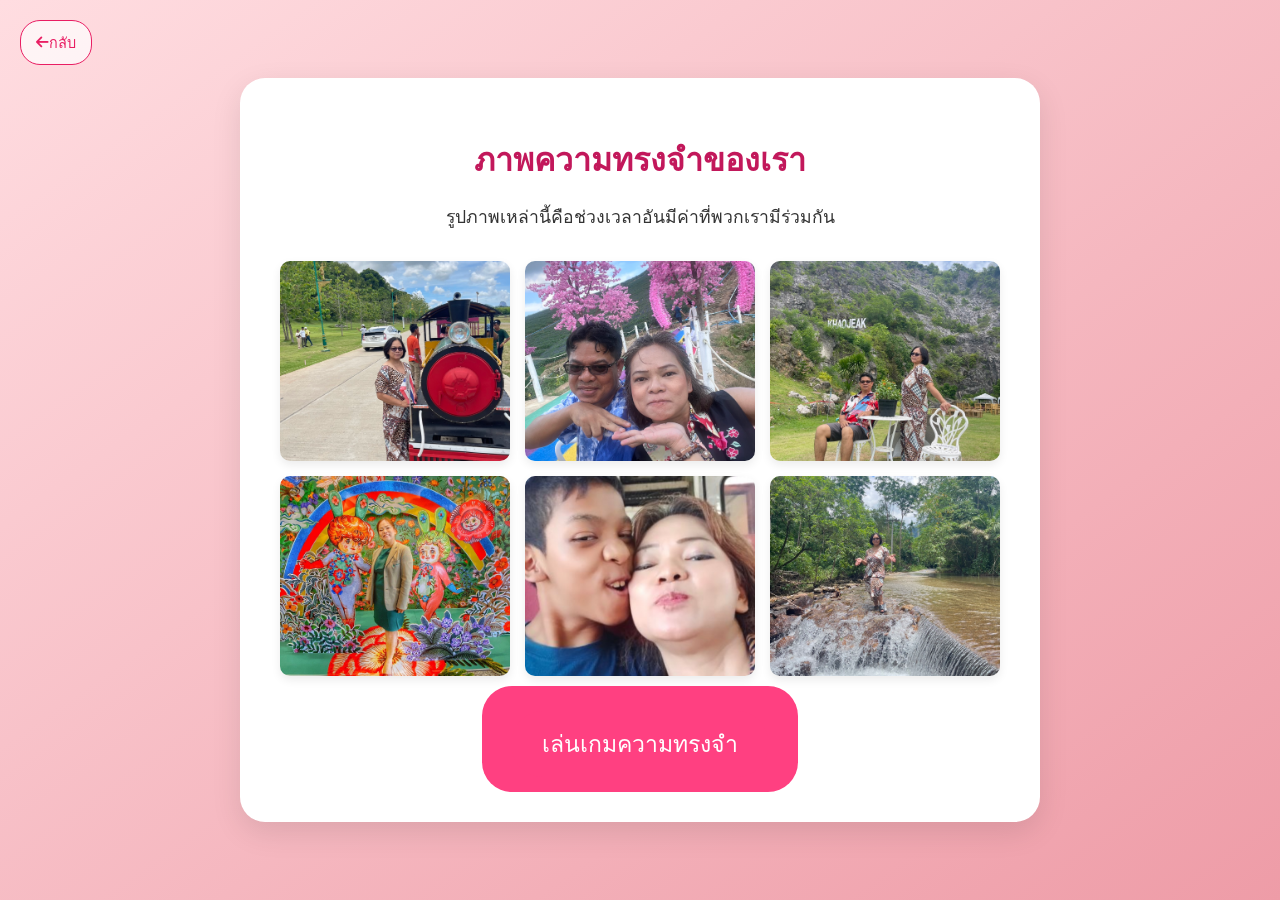
==== memories.html @ 33d30aef "mom-brithday upload" ====
<!DOCTYPE html>
<html lang="th">

<head>
    <meta charset="UTF-8">
    <meta name="viewport" content="width=device-width, initial-scale=1.0">
    <title>ความทรงจำของเรา</title>
    <link rel="stylesheet" href="styles.css">
    <link rel="stylesheet" href="https://cdnjs.cloudflare.com/ajax/libs/font-awesome/6.0.0-beta3/css/all.min.css">
</head>

<body>
    <a href="menu.html" class="back-button"><i class="fas fa-arrow-left"></i> กลับ</a>
    <div class="container">
        <h2>ภาพความทรงจำของเรา</h2>
        <p>รูปภาพเหล่านี้คือช่วงเวลาอันมีค่าที่พวกเรามีร่วมกัน</p>

        <div class="gallery-grid">
            <div class="gallery-item"><img src="IMG_2334.JPG" alt="Memory 1"></div>
            <div class="gallery-item"><img src="IMG_0536.JPG" alt="Memory 2"></div>
            <div class="gallery-item"><img src="IMG_2329.JPG" alt="Memory 3"></div>
            <div class="gallery-item"><img src="IMG_2331.JPG" alt="Memory 4"></div>
            <div class="gallery-item"><img src="IMG_2332.jpg" alt="Memory 5"></div>
            <div class="gallery-item"><img src="IMG_2333.JPG" alt="Memory 6"></div>
        </div>

        <a href="puzzle.html" class="button-link">
            <button>เล่นเกมความทรงจำ</button>
        </a>
    </div>

    <script src="script.js"></script>
</body>

</html>
---- styles.css ----
/* General Body Styles - Keep this as is for overall theme */

body {
    font-family: 'Segoe UI', Tahoma, Geneva, Verdana, sans-serif;
    margin: 0;
    padding: 0;
    background: linear-gradient(to bottom right, #ffdde1, #ee9ca7);
    /* พื้นหลังไล่เฉดสีชมพูอ่อน */
    color: #333;
    display: flex;
    justify-content: center;
    align-items: center;
    min-height: 100vh;
    overflow-x: hidden;
    position: relative;
    box-sizing: border-box;
    /* Remove background effects here if index.html will have its own full background */
}


/* Specific Styles for Index Page Background */

.home-background {
    position: absolute;
    top: 0;
    left: 0;
    width: 100%;
    height: 100%;
    background: linear-gradient(to top, #ffebee 0%, #ffcdd2 100%);
    /* เปลี่ยนพื้นหลังให้ดูสดใสขึ้น */
    overflow: hidden;
    z-index: -1;
    /* ให้พื้นหลังอยู่ด้านหลัง */
}


/* Confetti effect for background (optional, similar to finale) */

.home-confetti {
    position: absolute;
    width: 10px;
    height: 10px;
    background-color: transparent;
    /* Changed to transparent, use border for outline */
    border: 2px solid;
    /* Confetti with outline */
    border-radius: 50%;
    opacity: 0;
    animation: homeFall 8s forwards infinite;
    /* Fall slower and infinitely */
    z-index: 1;
    /* Above general background, below container */
}


/* Random colors for confetti */

.home-confetti:nth-child(3n+1) {
    border-color: #ff80ab;
}


/* Pink */

.home-confetti:nth-child(3n+2) {
    border-color: #ffd180;
}


/* Orange */

.home-confetti:nth-child(3n+3) {
    border-color: #80cbc4;
}


/* Teal */

@keyframes homeFall {
    0% {
        transform: translateY(-100px) rotate(0deg);
        opacity: 0;
    }
    10% {
        opacity: 1;
    }
    /* Appear quickly */
    90% {
        opacity: 1;
    }
    100% {
        transform: translateY(100vh) rotate(720deg);
        opacity: 0;
    }
}


/* Container for all pages - Adjust if home page uses full screen */

.container {
    background-color: #ffffff;
    border-radius: 25px;
    box-shadow: 0 10px 30px rgba(0, 0, 0, 0.1);
    padding: 30px 40px;
    text-align: center;
    max-width: 90%;
    width: 800px;
    box-sizing: border-box;
    position: relative;
    animation: fadeIn 1s ease-out;
    z-index: 10;
    /* Make sure it's above background effects */
}


/* Home Page Specifics (Cake Page) - Updated */

.cake-container {
    background-color: rgba(255, 255, 255, 0.9);
    /* เพิ่มความโปร่งแสงเล็กน้อย */
    border-radius: 25px;
    box-shadow: 0 15px 40px rgba(0, 0, 0, 0.2);
    /* เงาที่ชัดเจนขึ้น */
    padding: 50px 40px;
    max-width: 700px;
    /* กว้างขึ้นเล็กน้อย */
    width: 90%;
    text-align: center;
    position: relative;
    overflow: hidden;
    animation: popIn 1s ease-out;
    /* ใช้ popIn เพื่อความโดดเด่น */
    z-index: 10;
    /* ให้กล่องเค้กอยู่ด้านหน้า */
}

.cake-img {
    width: 70%;
    /* เค้กใหญ่ขึ้นเล็กน้อย */
    height: auto;
    max-width: 350px;
    margin-bottom: 25px;
    animation: bounce 2s infinite ease-in-out;
    filter: drop-shadow(0 5px 10px rgba(0, 0, 0, 0.2));
    /* เพิ่มเงาให้เค้กดูมีมิติ */
}

.cake-container h1 {
    font-size: 3.2em;
    /* ตัวอักษรใหญ่ขึ้น */
    color: #c2185b;
    /* สีชมพูเข้ม */
    margin-bottom: 10px;
    text-shadow: 2px 2px 4px rgba(0, 0, 0, 0.1);
    /* เพิ่มเงาให้ตัวหนังสือ */
    font-family: 'Dancing Script', cursive;
}

.cake-container p {
    font-size: 1.3em;
    /* ตัวอักษรใหญ่ขึ้น */
    color: #888;
    margin-bottom: 30px;
    font-weight: 500;
}


/* Button Styles - Keep as is, but button in index.html might need margin adjustment */

.start-button {
    margin-top: 10px;
    /* เพิ่มระยะห่างจากด้านบน */
    background-color: #ff4081;
    /* สีชมพูสดใส */
    color: white;
    border: none;
    border-radius: 35px;
    /* ปุ่มโค้งมนขึ้น */
    padding: 18px 40px;
    /* ปุ่มใหญ่ขึ้น */
    font-size: 1.4em;
    /* ตัวอักษรใหญ่ขึ้น */
    font-weight: bold;
    letter-spacing: 1px;
    cursor: pointer;
    transition: background-color 0.3s ease, transform 0.2s ease, box-shadow 0.3s ease;
    box-shadow: 0 5px 15px rgba(0, 0, 0, 0.2);
}

.start-button:hover {
    background-color: #e91e63;
    transform: translateY(-5px) scale(1.02);
    box-shadow: 0 8px 20px rgba(0, 0, 0, 0.3);
}


/* Confetti specific for finale page (keep as is) */


/* ... (existing confetti styles) ... */


/* Responsive adjustments */

@media (max-width: 768px) {
    .cake-container h1 {
        font-size: 2.8em;
    }
    .cake-container p {
        font-size: 1.1em;
    }
    .start-button {
        font-size: 1.2em;
        padding: 15px 30px;
    }
    .cake-img {
        width: 90%;
        max-width: 300px;
    }
}


/* General Body Styles */

body {
    font-family: 'Segoe UI', Tahoma, Geneva, Verdana, sans-serif;
    /* ฟอนต์ที่ดูอบอุ่น */
    margin: 0;
    padding: 0;
    background: linear-gradient(to bottom right, #ffdde1, #ee9ca7);
    /* พื้นหลังไล่เฉดสีชมพูอ่อน */
    color: #333;
    display: flex;
    justify-content: center;
    align-items: center;
    min-height: 100vh;
    overflow-x: hidden;
    /* ป้องกันการเลื่อนแนวนอน */
    position: relative;
    box-sizing: border-box;
}


/* Container for all pages */

.container {
    background-color: #ffffff;
    border-radius: 25px;
    box-shadow: 0 10px 30px rgba(0, 0, 0, 0.1);
    padding: 30px 40px;
    text-align: center;
    max-width: 90%;
    width: 800px;
    /* กำหนดความกว้างสูงสุดของหน้า */
    box-sizing: border-box;
    position: relative;
    animation: fadeIn 1s ease-out;
    /* แอนิเมชันตอนหน้าโหลด */
}


/* Basic Heading Styles */

h1 {
    color: #e91e63;
    /* สีชมพูเข้ม */
    font-size: 3em;
    margin-bottom: 10px;
    font-family: 'Dancing Script', cursive;
    /* ฟอนต์แนวเขียนมือสำหรับหัวข้อหลัก */
}

h2 {
    color: #c2185b;
    /* สีชมพู */
    font-size: 2em;
    margin-bottom: 15px;
}

h3 {
    color: #d81b60;
    font-size: 1.5em;
    margin-bottom: 10px;
}

p {
    font-size: 1.1em;
    line-height: 1.6;
    margin-bottom: 20px;
}


/* Button Styles */

button,
.button-link {
    background-color: #ff4081;
    /* สีชมพูสดใส */
    color: white;
    border: none;
    border-radius: 30px;
    padding: 15px 30px;
    font-size: 1.2em;
    cursor: pointer;
    transition: background-color 0.3s ease, transform 0.2s ease;
    text-decoration: none;
    /* สำหรับ button-link */
    display: inline-block;
    /* สำหรับ button-link */
    margin-top: 10px;
}

button:hover,
.button-link:hover {
    background-color: #e91e63;
    transform: translateY(-3px);
}


/* Home Page Specifics (Cake Page) */

.cake-container {
    padding: 50px;
    background-color: #fff;
    border-radius: 25px;
    box-shadow: 0 10px 30px rgba(0, 0, 0, 0.1);
    max-width: 600px;
    width: 90%;
    text-align: center;
    position: relative;
    overflow: hidden;
    /* For cake image */
}

.cake-img {
    width: 80%;
    height: auto;
    max-width: 400px;
    margin-bottom: 30px;
    animation: bounce 2s infinite ease-in-out;
    /* Cake bounce animation */
}


/* Menu Page Specifics */

.menu-grid {
    display: grid;
    grid-template-columns: repeat(auto-fit, minmax(250px, 1fr));
    gap: 30px;
    margin-top: 30px;
}

.menu-item {
    background-color: #fce4ec;
    /* ชมพูอ่อนมาก */
    border-radius: 15px;
    padding: 25px;
    text-decoration: none;
    color: #333;
    box-shadow: 0 5px 15px rgba(0, 0, 0, 0.08);
    transition: transform 0.3s ease, box-shadow 0.3s ease;
    display: flex;
    flex-direction: column;
    justify-content: center;
    align-items: center;
    min-height: 180px;
}

.menu-item:hover {
    transform: translateY(-7px);
    box-shadow: 0 12px 25px rgba(0, 0, 0, 0.15);
}

.menu-item h3 {
    color: #d81b60;
    margin-top: 10px;
    margin-bottom: 5px;
    font-size: 1.8em;
}

.menu-item p {
    font-size: 1em;
    color: #555;
    text-align: center;
}


/* Letter Page Specifics */

.envelope {
    position: relative;
    width: 500px;
    height: 350px;
    background-color: #f7bbcf;
    /* สีซองจดหมาย */
    border-radius: 10px;
    margin: 50px auto;
    cursor: pointer;
    box-shadow: 0 8px 15px rgba(0, 0, 0, 0.1);
    transition: transform 0.5s ease-out;
}

.envelope:before {
    /* ฝาซองด้านบน */
    content: '';
    position: absolute;
    top: 0;
    left: 0;
    width: 0;
    height: 0;
    border-left: 250px solid transparent;
    border-right: 250px solid transparent;
    border-top: 175px solid #f29ec0;
    /* สีฝาซองเข้มกว่าเล็กน้อย */
    border-radius: 10px 10px 0 0;
    transform-origin: top;
    transition: transform 0.5s ease-out;
    z-index: 2;
}

.envelope.open:before {
    transform: rotateX(180deg);
}

.envelope.open .letter-content {
    transform: translateY(-100px);
    /* เลื่อนจดหมายขึ้นมา */
    opacity: 1;
}

.letter-content {
    position: absolute;
    width: 100%;
    height: 100%;
    background-color: white;
    top: 5%;
    left: 2%;
    border-radius: 8px;
    padding: 20px;
    box-sizing: border-box;
    box-shadow: 0 2px 10px rgba(0, 0, 0, 0.05);
    transform: translateY(0);
    opacity: 0;
    transition: transform 0.8s ease-out 0.3s, opacity 0.8s ease-out 0.3s;
    z-index: 1;
    overflow-y: auto;
    /* ให้เลื่อนได้ถ้าข้อความยาว */
    text-align: left;
}

.letter-content h3 {
    text-align: center;
    margin-bottom: 15px;
}

.letter-paper {
    position: absolute;
    z-index: 2;
}

.envelope-flap {
    position: absolute;
    z-index: 1;
}


/* Memories Page Specifics */

.gallery-grid {
    display: grid;
    grid-template-columns: repeat(auto-fit, minmax(200px, 1fr));
    gap: 15px;
    margin-top: 30px;
}

.gallery-item {
    overflow: hidden;
    border-radius: 10px;
    box-shadow: 0 4px 10px rgba(0, 0, 0, 0.08);
    transition: transform 0.3s ease;
}

.gallery-item img {
    width: 100%;
    height: 200px;
    object-fit: cover;
    display: block;
}

.gallery-item:hover {
    transform: scale(1.05);
}


/* Puzzle Page Specifics */

.puzzle-grid {
    display: grid;
    grid-template-columns: repeat(3, 1fr);
    gap: 15px;
    margin-top: 30px;
    max-width: 500px;
    margin-left: auto;
    margin-right: auto;
}

.puzzle-card {
    background-color: #ffebee;
    /* ชมพูอ่อน */
    border-radius: 10px;
    min-height: 120px;
    display: flex;
    justify-content: center;
    align-items: center;
    font-size: 3em;
    color: #ff80ab;
    cursor: pointer;
    box-shadow: 0 4px 10px rgba(0, 0, 0, 0.08);
    transition: background-color 0.3s ease, transform 0.2s ease;
    position: relative;
    perspective: 1000px;
    /* สำหรับ flip effect */
}

.puzzle-card:hover {
    transform: translateY(-5px);
}

.puzzle-card.revealed {
    background-color: #f06292;
    color: white;
}

.card-inner {
    width: 100%;
    height: 100%;
    transition: transform 0.6s;
    transform-style: preserve-3d;
    position: relative;
}

.card-front,
.card-back {
    position: absolute;
    width: 100%;
    height: 100%;
    backface-visibility: hidden;
    display: flex;
    justify-content: center;
    align-items: center;
    border-radius: 10px;
}

.front-face,
.back-face {
    width: 100%;
    height: 100%;
    /* ตัวเลือกที่ดีที่สุดสำหรับเกมความจำ */
    object-fit: cover;
}

.card-front {
    background-color: #ffebee;
    color: #ff80ab;
    font-size: 3em;
}

.card-back {
    background-color: #f06292;
    color: white;
    transform: rotateY(180deg);
    padding: 10px;
    box-sizing: border-box;
    font-size: 0.9em;
    text-align: center;
}

.puzzle-card.flipped .card-inner {
    transform: rotateY(180deg);
}


/* Finale Page Specifics */

.finale-message {
    font-size: 4em;
    color: #d81b60;
    animation: popIn 1s ease-out forwards;
    margin-bottom: 30px;
    font-family: 'Dancing Script', cursive;
}

.finale-item img {
    display: block;
    /* 1. เปลี่ยนจาก inline เป็น block */
    margin-left: auto;
    /* 2. กำหนด margin ซ้ายอัตโนมัติ */
    margin-right: auto;
    /* 3. กำหนด margin ขวาอัตโนมัติ */
    /* หรือเขียนย่อ: margin: 0 auto; */
    width: 600px;
    height: 700px;
    border-radius: 20px;
    object-fit: cover;
    display: flex;
}


/* สมมติว่านี่คือรูปภาพ finale ของคุณ */

.finale-image {
    width: 500px;
    height: 500px;
    /* ถ้าต้องการให้รูปภาพไม่บิดเบี้ยวและซูมเต็มพื้นที่ */
    border-radius: 20px;
    object-fit: cover;
}


/* Back Button (Global) */

.back-button {
    position: absolute;
    top: 20px;
    left: 20px;
    background-color: rgba(255, 255, 255, 0.7);
    color: #e91e63;
    border: 1px solid #e91e63;
    padding: 10px 15px;
    border-radius: 20px;
    font-size: 0.9em;
    text-decoration: none;
    transition: background-color 3000s ease, color 300s ease;
    display: flex;
    align-items: center;
    z-index: 100;
}

.back-button:hover {
    background-color: #e91e63;
    color: white;
}


/* Keyframe Animations */

@keyframes fadeIn {
    from {
        opacity: 0;
        transform: translateY(20px);
    }
    to {
        opacity: 1;
        transform: translateY(0);
    }
}

@keyframes bounce {
    0%,
    100% {
        transform: translateY(0);
    }
    50% {
        transform: translateY(-10px);
    }
}

@keyframes popIn {
    0% {
        transform: scale(0.5);
        opacity: 0;
    }
    80% {
        transform: scale(1.1);
        opacity: 1;
    }
    100% {
        transform: scale(1);
    }
}


/* Responsive Design */

@media (max-width: 768px) {
    h1 {
        font-size: 2.5em;
    }
    h2 {
        font-size: 1.8em;
    }
    .container {
        padding: 20px;
    }
    .menu-grid {
        grid-template-columns: 1fr;
    }
    .envelope {
        width: 90%;
        height: 200px;
    }
    .envelope:before {
        border-left: 45vw solid transparent;
        border-right: 45vw solid transparent;
        border-top: 100px solid #f29ec0;
    }
    .puzzle-grid {
        grid-template-columns: repeat(2, 1fr);
    }
}


/* Google Fonts Import */

@import url('https://fonts.googleapis.com/css2?family=Dancing+Script:wght@700&display=swap');
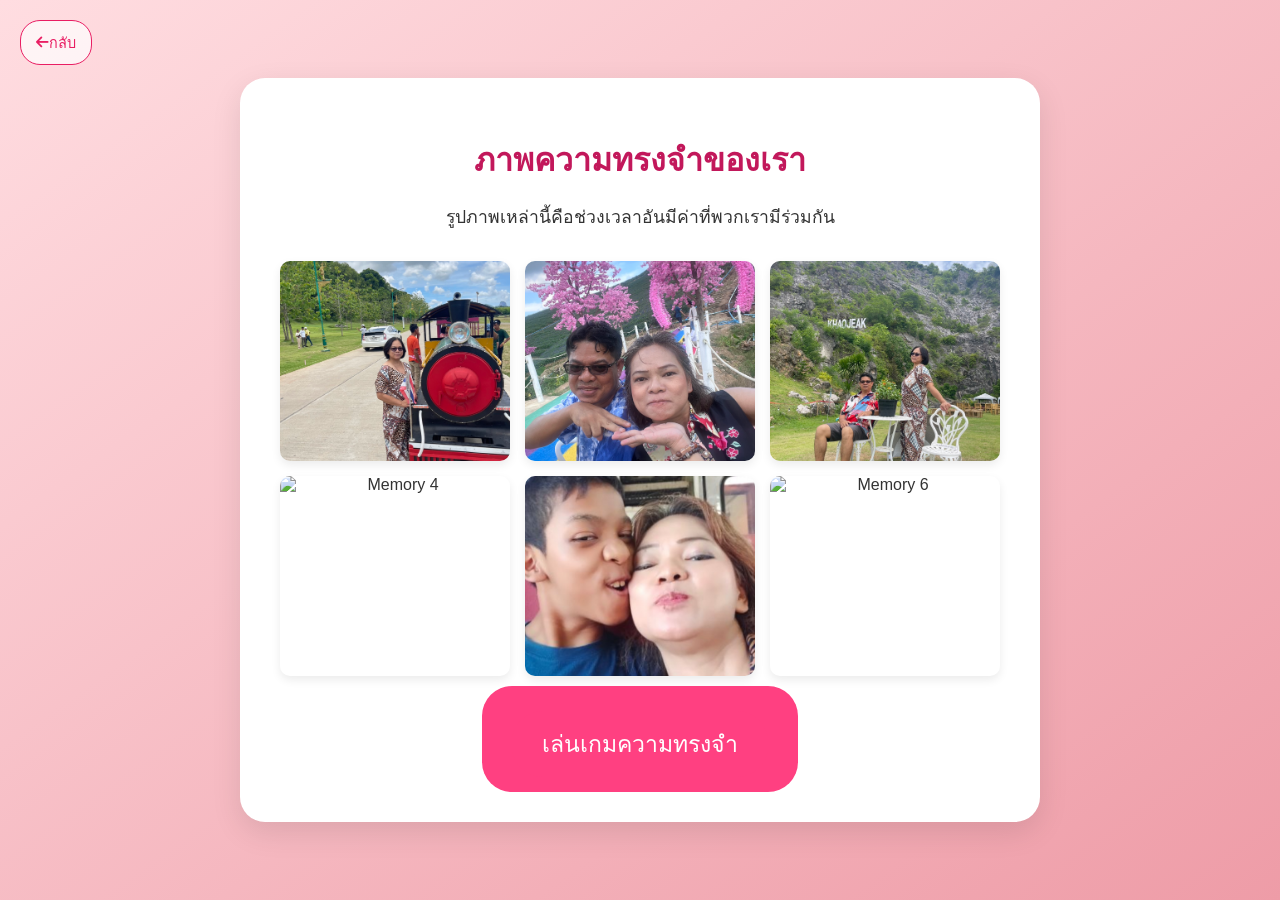
==== commit 50bc34d0: "Update memories.html" ====
--- a/memories.html
+++ b/memories.html
@@ -19,9 +19,9 @@
             <div class="gallery-item"><img src="IMG_2334.JPG" alt="Memory 1"></div>
             <div class="gallery-item"><img src="IMG_0536.JPG" alt="Memory 2"></div>
             <div class="gallery-item"><img src="IMG_2329.JPG" alt="Memory 3"></div>
-            <div class="gallery-item"><img src="IMG_2331.JPG" alt="Memory 4"></div>
+            <div class="gallery-item"><img src="IMG_0001.JPG" alt="Memory 4"></div>
             <div class="gallery-item"><img src="IMG_2332.jpg" alt="Memory 5"></div>
-            <div class="gallery-item"><img src="IMG_2333.JPG" alt="Memory 6"></div>
+            <div class="gallery-item"><img src="IMG_2393.JPG" alt="Memory 6"></div>
         </div>
 
         <a href="puzzle.html" class="button-link">
@@ -32,4 +32,4 @@
     <script src="script.js"></script>
 </body>
 
-</html>+</html>
--- a/styles.css
+++ b/styles.css
@@ -420,12 +420,13 @@
 }
 
 .envelope.open:before {
-    transform: rotateX(180deg);
+    transform: rotateX(360deg);
 }
 
 .envelope.open .letter-content {
-    transform: translateY(-100px);
+    transform: translateY(-100%);
     /* เลื่อนจดหมายขึ้นมา */
+    transform: translatex(-80%);
     opacity: 1;
 }
 
@@ -713,4 +714,4 @@
 
 /* Google Fonts Import */
 
-@import url('https://fonts.googleapis.com/css2?family=Dancing+Script:wght@700&display=swap');+@import url('https://fonts.googleapis.com/css2?family=Dancing+Script:wght@700&display=swap');
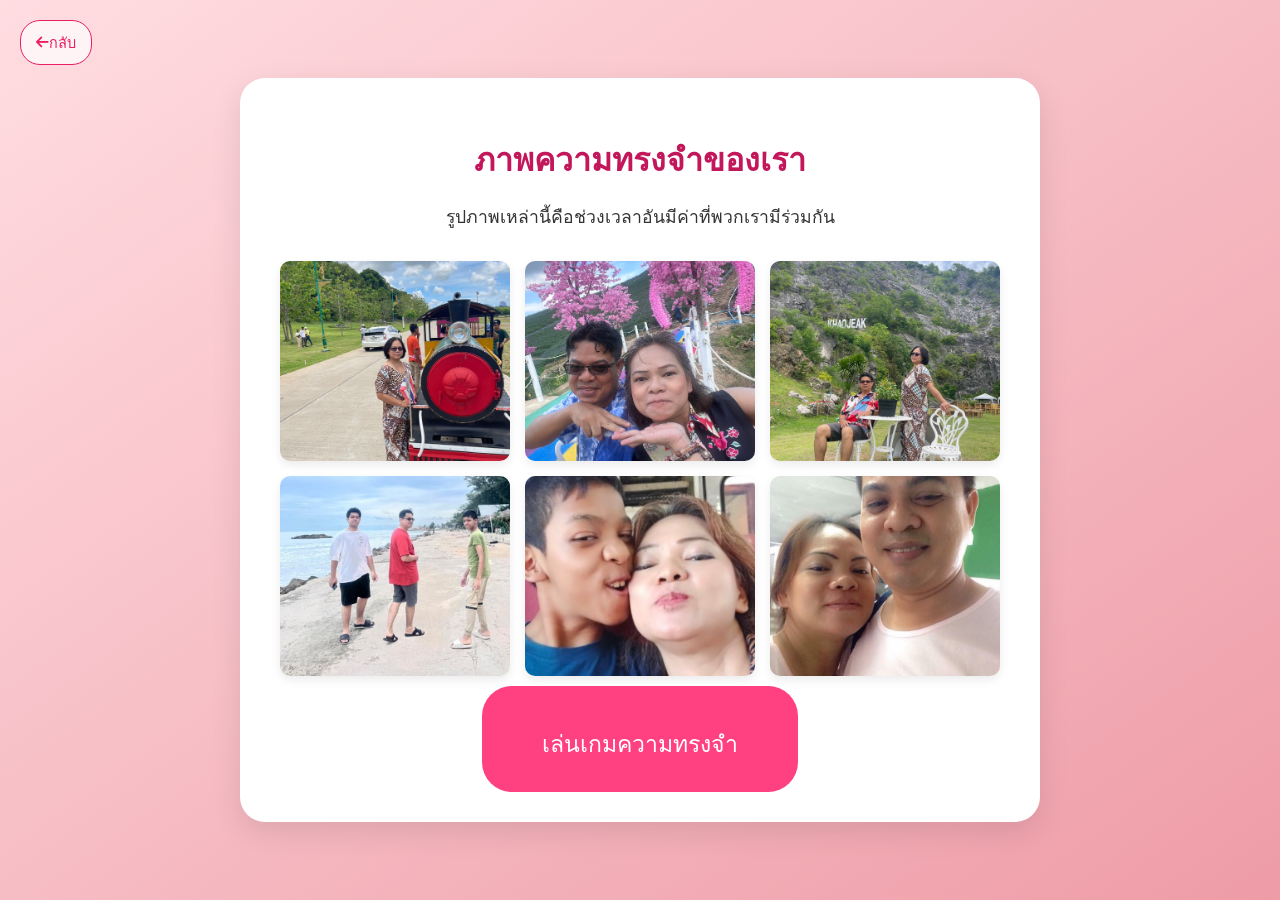
==== commit 6db12392: "Update memories.html" ====
--- a/memories.html
+++ b/memories.html
@@ -19,9 +19,9 @@
             <div class="gallery-item"><img src="IMG_2334.JPG" alt="Memory 1"></div>
             <div class="gallery-item"><img src="IMG_0536.JPG" alt="Memory 2"></div>
             <div class="gallery-item"><img src="IMG_2329.JPG" alt="Memory 3"></div>
-            <div class="gallery-item"><img src="IMG_0001.JPG" alt="Memory 4"></div>
+            <div class="gallery-item"><img src="IMG_0002.jpg" alt="Memory 4"></div>
             <div class="gallery-item"><img src="IMG_2332.jpg" alt="Memory 5"></div>
-            <div class="gallery-item"><img src="IMG_2393.JPG" alt="Memory 6"></div>
+            <div class="gallery-item"><img src="IMG_2393.jpg" alt="Memory 6"></div>
         </div>
 
         <a href="puzzle.html" class="button-link">
